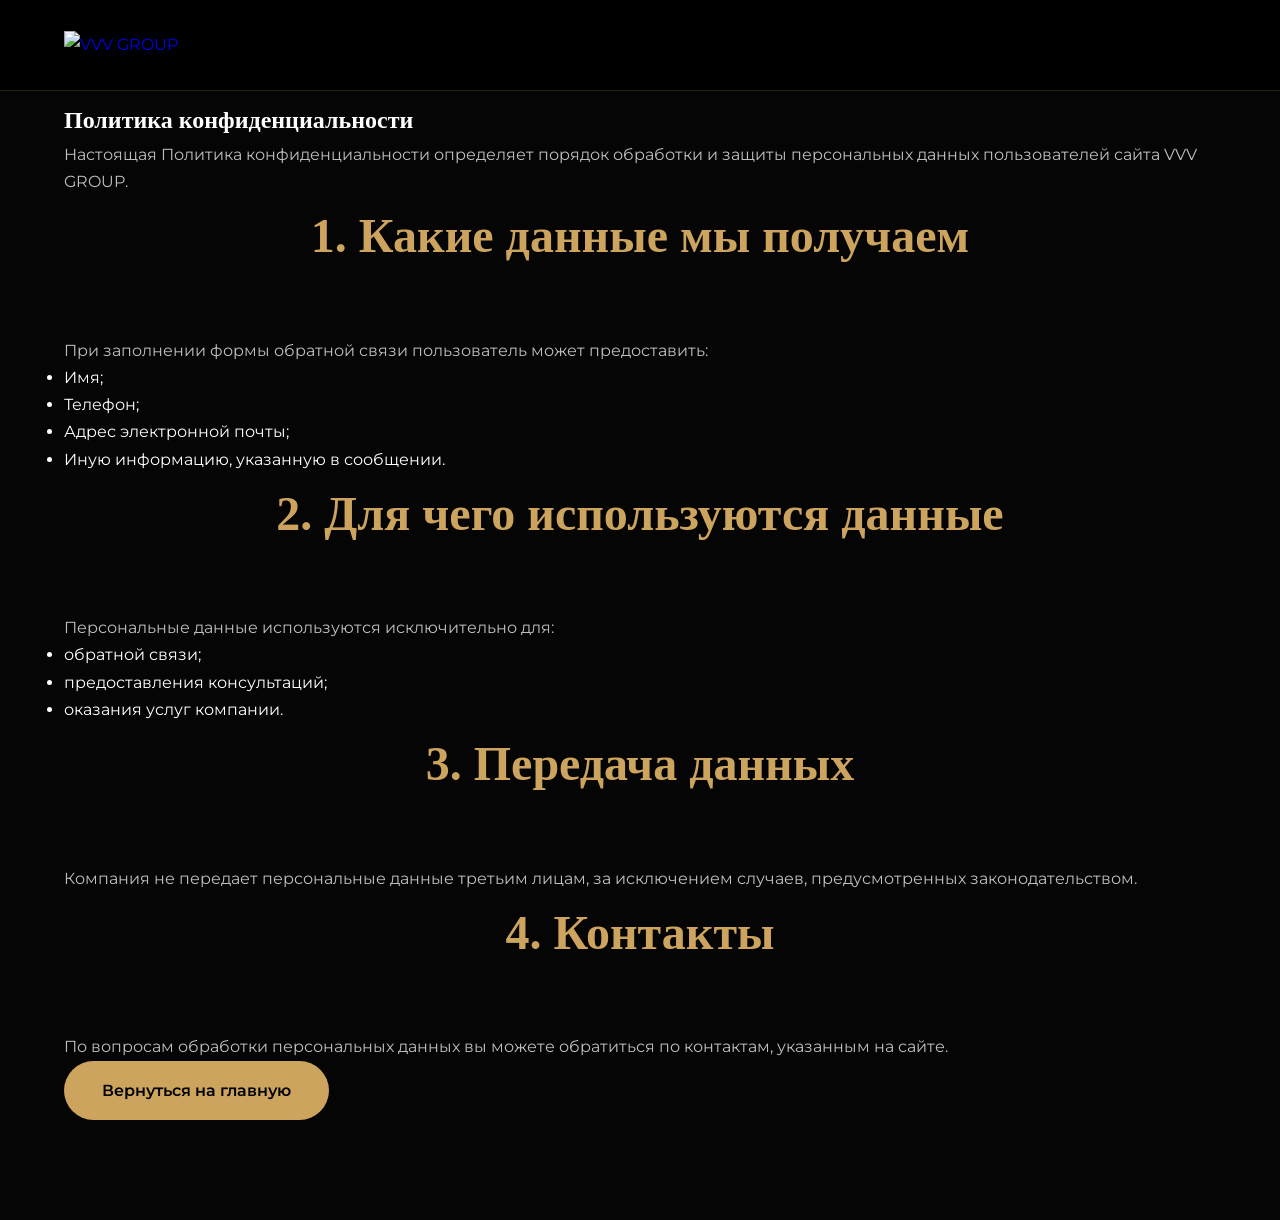
==== privacy.html @ 205d57f9 "Create privacy.html" ====
<!DOCTYPE html>
<html lang="ru">

<head>

<meta charset="UTF-8">

<meta name="viewport" content="width=device-width, initial-scale=1.0">

<title>Политика конфиденциальности | VVV GROUP</title>

<link rel="preconnect" href="https://fonts.googleapis.com">

<link rel="preconnect" href="https://fonts.gstatic.com" crossorigin>

<link href="https://fonts.googleapis.com/css2?family=Montserrat:wght@300;400;500;600;700&display=swap" rel="stylesheet">

<link rel="stylesheet" href="css/style.css">

<link rel="stylesheet" href="css/adaptive.css">

</head>

<body>

<header class="header">

    <div class="container">

        <a href="index.html" class="logo">

            <img src="images/logo.png" alt="VVV GROUP">

        </a>

    </div>

</header>

<section class="policy">

    <div class="container">

        <h1>Политика конфиденциальности</h1>

        <p>
            Настоящая Политика конфиденциальности определяет порядок обработки
            и защиты персональных данных пользователей сайта VVV GROUP.
        </p>

        <h2>1. Какие данные мы получаем</h2>

        <p>
            При заполнении формы обратной связи пользователь может предоставить:
        </p>

        <ul>

            <li>Имя;</li>

            <li>Телефон;</li>

            <li>Адрес электронной почты;</li>

            <li>Иную информацию, указанную в сообщении.</li>

        </ul>

        <h2>2. Для чего используются данные</h2>

        <p>

            Персональные данные используются исключительно для:

        </p>

        <ul>

            <li>обратной связи;</li>

            <li>предоставления консультаций;</li>

            <li>оказания услуг компании.</li>

        </ul>

        <h2>3. Передача данных</h2>

        <p>

            Компания не передает персональные данные третьим лицам,
            за исключением случаев, предусмотренных законодательством.

        </p>

        <h2>4. Контакты</h2>

        <p>

            По вопросам обработки персональных данных
            вы можете обратиться по контактам,
            указанным на сайте.

        </p>

        <a href="index.html" class="gold-btn">

            Вернуться на главную

        </a>

    </div>

</section>

</body>

</html>
---- css/style.css ----
/* =====================================
   VVV GROUP
   Основные стили
===================================== */

:root{

    --gold:#CDA45E;
    --black:#050505;
    --dark:#111111;
    --white:#ffffff;
    --gray:#bfbfbf;

}

*{

    margin:0;
    padding:0;
    box-sizing:border-box;

}

html{

    scroll-behavior:smooth;

}

body{

    font-family:'Montserrat',sans-serif;
    background:var(--black);
    color:var(--white);
    line-height:1.7;
    overflow-x:hidden;

}

.container{

    width:90%;
    max-width:1200px;
    margin:0 auto;

}

section{

    padding:100px 0;

}

h1,h2,h3{

    font-family:'Cormorant Garamond',serif;
    font-weight:700;

}

h2{

    font-size:48px;
    text-align:center;
    color:var(--gold);
    margin-bottom:60px;

}

p{

    color:var(--gray);

}

a{

    text-decoration:none;

}

img{

    max-width:100%;
    display:block;

}

/* ===========================
   Кнопки
=========================== */

.gold-btn{

    display:inline-block;
    padding:16px 38px;
    background:var(--gold);
    color:#000;
    font-weight:600;
    border-radius:40px;
    transition:.3s;

}

.gold-btn:hover{

    transform:translateY(-3px);

}

.black-btn{

    display:inline-block;
    padding:16px 38px;
    border:2px solid var(--gold);
    color:var(--gold);
    border-radius:40px;
    transition:.3s;

}

.black-btn:hover{

    background:var(--gold);
    color:#000;

}

/*=====================================
HEADER
=====================================*/

.header{

    position:fixed;

    top:0;

    left:0;

    width:100%;

    background:rgba(0,0,0,.95);

    backdrop-filter:blur(15px);

    border-bottom:1px solid rgba(205,164,94,.2);

    z-index:999;

}

.header .container{

    display:flex;

    justify-content:space-between;

    align-items:center;

    height:90px;

}

/*==========================
LOGO
==========================*/

.logo{

    display:flex;

    align-items:center;

}

.logo img{

    width:180px;

    height:auto;

    transition:.3s;

}

.logo img:hover{

    transform:scale(1.05);

}

.nav{

    display:flex;

    gap:35px;

}

.nav a{

    color:#fff;

    transition:.3s;

    font-weight:500;

}

.nav a:hover{

    color:var(--gold);

}

.burger{

    display:none;

    flex-direction:column;

    gap:6px;

    cursor:pointer;

}

.burger span{

    width:28px;

    height:3px;

    background:#fff;

    border-radius:5px;

}

/*=====================================
HERO
=====================================*/

.hero{

    min-height:100vh;

    display:flex;

    align-items:center;

    background:
    linear-gradient(rgba(5,5,5,.75),rgba(5,5,5,.75)),
    url("../images/hero.jpg") center/cover no-repeat;

}

.hero-content{

    max-width:700px;

}

.hero h1{

    font-size:72px;

    line-height:1.1;

    color:#fff;

    margin-bottom:30px;

}

.hero p{

    font-size:20px;

    line-height:1.8;

    margin-bottom:45px;

    color:#d5d5d5;

}

.hero-buttons{

    display:flex;

    gap:20px;

    flex-wrap:wrap;

}

/*=====================================
ABOUT
=====================================*/

.about{

    background:#0b0b0b;

}

.about-wrapper{

    display:flex;

    align-items:center;

    justify-content:space-between;

    gap:70px;

}

.about-text{

    flex:1;

}

.about-text p{

    margin-bottom:25px;

    font-size:17px;

    color:#cfcfcf;

}

.about-image{

    flex:1;

}

.about-image img{

    width:100%;

    border-radius:20px;

    border:2px solid var(--gold);

    box-shadow:0 20px 50px rgba(0,0,0,.4);

}

.about-stats{

    display:flex;

    gap:20px;

    margin-top:40px;

}

.stat-card{

    flex:1;

    background:#161616;

    padding:25px;

    border-radius:15px;

    text-align:center;

    border:1px solid rgba(205,164,94,.2);

}

.stat-card h3{

    font-size:38px;

    color:var(--gold);

    margin-bottom:10px;

}

.stat-card span{

    color:#d0d0d0;

}

/*=====================================
ABOUT
=====================================*/

.about{

    padding:120px 0;

    background:#080808;

}

.about-content{

    max-width:900px;

    margin:0 auto;

    text-align:center;

}

.about-text{

    font-size:20px;

    line-height:2;

    color:#d6d6d6;

}

.stats{

    margin-top:70px;

    display:grid;

    grid-template-columns:repeat(3,1fr);

    gap:30px;

}

.stat-card{

    background:#111;

    border:1px solid rgba(205,164,94,.2);

    border-radius:20px;

    padding:40px 30px;

    transition:.35s;

}

.stat-card:hover{

    transform:translateY(-8px);

    border-color:var(--gold);

    box-shadow:0 15px 40px rgba(205,164,94,.15);

}

.stat-card h3{

    font-size:52px;

    color:var(--gold);

    margin-bottom:15px;

}

.stat-card p{

    color:#bdbdbd;

    font-size:18px;

}

/*=====================================
SERVICES
=====================================*/

.services{

    background:#050505;

    padding:120px 0;

}

.services-grid{

    display:grid;

    grid-template-columns:repeat(3,1fr);

    gap:30px;

    margin-top:60px;

}

.service-card{

    background:#111;

    border:1px solid rgba(205,164,94,.2);

    border-radius:20px;

    padding:40px 30px;

    transition:.35s;

    text-align:center;

}

.service-card:hover{

    transform:translateY(-10px);

    border-color:var(--gold);

    box-shadow:0 20px 45px rgba(205,164,94,.15);

}

.service-icon{

    width:80px;

    height:80px;

    margin:0 auto 25px;

    display:flex;

    justify-content:center;

    align-items:center;

    border:1px solid rgba(205,164,94,.35);

    border-radius:50%;

    color:var(--gold);

    font-size:34px;

    transition:.35s;

}

.service-card:hover .service-icon{

    background:var(--gold);

    color:#000;

    transform:rotate(360deg);

}

.service-card h3{

    color:var(--gold);

    margin-bottom:20px;

    font-size:24px;

}

.service-card p{

    color:#c9c9c9;

    line-height:1.8;

}

/*=====================================
ADVANTAGES
=====================================*/

.advantages{

    background:#0b0b0b;

    padding:120px 0;

}

.advantages-grid{

    display:grid;

    grid-template-columns:repeat(3,1fr);

    gap:30px;

    margin-top:60px;

}

.advantage-card{

    background:#151515;

    border:1px solid rgba(205,164,94,.2);

    border-radius:20px;

    padding:40px 30px;

    text-align:center;

    transition:.35s;

}

.advantage-card:hover{

    transform:translateY(-10px);

    border-color:var(--gold);

    box-shadow:0 20px 40px rgba(205,164,94,.15);

}

.advantage-card i{

    font-size:42px;

    color:var(--gold);

    margin-bottom:25px;

}

.advantage-card h3{

    color:var(--gold);

    margin-bottom:18px;

    font-size:24px;

}

.advantage-card p{

    color:#cfcfcf;

    line-height:1.8;

}

/*=====================================
WORK STEPS
=====================================*/

.steps{

    padding:120px 0;

    background:#050505;

}

.steps-grid{

    display:grid;

    grid-template-columns:repeat(3,1fr);

    gap:30px;

    margin-top:60px;

}

.step-card{

    position:relative;

    background:#111;

    border:1px solid rgba(205,164,94,.2);

    border-radius:20px;

    padding:45px 30px 35px;

    text-align:center;

    transition:.35s;

}

.step-card:hover{

    transform:translateY(-10px);

    border-color:var(--gold);

    box-shadow:0 20px 40px rgba(205,164,94,.15);

}

.step-number{

    position:absolute;

    top:18px;

    right:20px;

    font-size:14px;

    font-weight:700;

    color:rgba(205,164,94,.4);

}

.step-card i{

    font-size:46px;

    color:var(--gold);

    margin-bottom:25px;

}

.step-card h3{

    color:var(--gold);

    margin-bottom:15px;

    font-size:24px;

}

.step-card p{

    color:#cfcfcf;

    line-height:1.8;

}

/*=====================================
PARTNERS
=====================================*/

.partners{

    padding:120px 0;

    background:#0b0b0b;

}

.partners-text{

    max-width:800px;

    margin:0 auto 60px;

    text-align:center;

    font-size:18px;

    color:#cfcfcf;

    line-height:1.8;

}

.partners-grid{

    display:grid;

    grid-template-columns:repeat(4,1fr);

    gap:25px;

}

.partner-card{

    height:110px;

    display:flex;

    justify-content:center;

    align-items:center;

    background:#111;

    border:1px solid rgba(205,164,94,.2);

    border-radius:18px;

    font-size:24px;

    font-weight:600;

    color:var(--gold);

    transition:.35s;

}

.partner-card:hover{

    background:var(--gold);

    color:#000;

    transform:translateY(-6px);

}

/*=====================================
REVIEWS
=====================================*/

.reviews{

    padding:120px 0;

    background:#050505;

}

.reviews-text{

    max-width:700px;

    margin:0 auto 60px;

    text-align:center;

    color:#cfcfcf;

    font-size:18px;

    line-height:1.8;

}

.reviews-grid{

    display:grid;

    grid-template-columns:repeat(3,1fr);

    gap:30px;

}

.review-card{

    background:#111;

    border:1px solid rgba(205,164,94,.2);

    border-radius:20px;

    padding:40px;

    transition:.35s;

}

.review-card:hover{

    transform:translateY(-10px);

    border-color:var(--gold);

    box-shadow:0 20px 40px rgba(205,164,94,.15);

}

.stars{

    font-size:26px;

    color:var(--gold);

    margin-bottom:20px;

}

.review-card p{

    color:#d4d4d4;

    line-height:1.9;

    margin-bottom:30px;

}

.review-card h4{

    color:var(--gold);

    margin-bottom:8px;

    font-size:20px;

}

.review-card span{

    color:#999;

    font-size:15px;

}

/*=====================================
CONTACTS
=====================================*/

.contacts{

    padding:120px 0;

    background:#0b0b0b;

}

.contacts-text{

    max-width:700px;

    margin:0 auto 60px;

    text-align:center;

    color:#cfcfcf;

}

.contacts-wrapper{

    display:grid;

    grid-template-columns:1fr 1fr;

    gap:50px;

}

.contact-item{

    display:flex;

    align-items:flex-start;

    gap:20px;

    margin-bottom:35px;

}

.contact-item i{

    font-size:28px;

    color:var(--gold);

    margin-top:5px;

}

.contact-item h3{

    color:var(--gold);

    margin-bottom:8px;

}

.contact-item p{

    color:#d4d4d4;

}

.contact-form{

    display:flex;

    flex-direction:column;

    gap:20px;

}

.contact-form input,
.contact-form textarea{

    background:#111;

    border:1px solid rgba(205,164,94,.25);

    border-radius:12px;

    padding:18px;

    color:#fff;

    font-size:16px;

    outline:none;

}

.contact-form input:focus,
.contact-form textarea:focus{

    border-color:var(--gold);

}

.contact-form button{

    border:none;

    cursor:pointer;

}

/*=====================================
FOOTER
=====================================*/

.footer{

    background:#000;

    border-top:1px solid rgba(205,164,94,.2);

    padding:70px 0 30px;

}

.footer-top{

    display:grid;

    grid-template-columns:2fr 1fr 1fr;

    gap:50px;

    margin-bottom:50px;

}

.footer-logo img{

    width:180px;

    margin-bottom:20px;

}

.footer-logo p{

    color:#bdbdbd;

    line-height:1.8;

}

.footer-menu h3,
.footer-contacts h3{

    color:var(--gold);

    margin-bottom:20px;

}

.footer-menu{

    display:flex;

    flex-direction:column;

}

.footer-menu a{

    color:#d0d0d0;

    margin-bottom:12px;

    transition:.3s;

}

.footer-menu a:hover{

    color:var(--gold);

}

.footer-contacts p{

    color:#d0d0d0;

    margin-bottom:12px;

}

.footer-bottom{

    border-top:1px solid rgba(255,255,255,.08);

    padding-top:25px;

    display:flex;

    justify-content:space-between;

    align-items:center;

    flex-wrap:wrap;

    gap:15px;

}

.footer-bottom p{

    color:#888;

}

.footer-bottom a{

    color:var(--gold);

    transition:.3s;

}

.footer-bottom a:hover{

    opacity:.8;

}

/*=====================================
ANIMATION
=====================================*/

.hidden{

    opacity:0;

    transform:translateY(60px);

    transition:all .8s ease;

}

.show{

    opacity:1;

    transform:translateY(0);

}
---- css/adaptive.css ----
/* =====================================
   Адаптивность
===================================== */

/* Планшеты */

@media (max-width: 992px) {

    section {
        padding: 80px 0;
    }

    h2 {
        font-size: 40px;
    }

    .container {
        width: 92%;
    }

}

/* Смартфоны */

@media (max-width: 768px) {

    section {
        padding: 70px 0;
    }

    h2 {
        font-size: 34px;
        margin-bottom: 40px;
    }

    .gold-btn,
    .black-btn {

        width: 100%;
        text-align: center;
        margin-bottom: 15px;

    }

}

/* Маленькие смартфоны */

@media (max-width: 480px) {

    body {

        font-size: 15px;

    }

    h2 {

        font-size: 28px;

    }

    .container {

        width: 94%;

    }

}

/*=====================================
HERO
=====================================*/

@media(max-width:768px){

.hero{

    text-align:center;

    min-height:90vh;

}

.hero h1{

    font-size:46px;

}

.hero p{

    font-size:18px;

}

.hero-buttons{

    flex-direction:column;

}

}

/*=====================================
ABOUT
=====================================*/

@media(max-width:992px){

.about-wrapper{

    flex-direction:column;

}

.about-stats{

    flex-direction:column;

}

/*=====================================
ABOUT
=====================================*/

@media(max-width:768px){

    .stats{

        grid-template-columns:1fr;

    }

    .about-text{

        font-size:18px;

    }

}

/*=====================================
SERVICES
=====================================*/

@media(max-width:992px){

    .services-grid{

        grid-template-columns:repeat(2,1fr);

    }

}

@media(max-width:768px){

    .services-grid{

        grid-template-columns:1fr;

    }

}

/*=====================================
ADVANTAGES
=====================================*/

@media(max-width:992px){

    .advantages-grid{

        grid-template-columns:repeat(2,1fr);

    }

}

@media(max-width:768px){

    .advantages-grid{

        grid-template-columns:1fr;

    }

}

/*=====================================
WORK STEPS
=====================================*/

@media(max-width:992px){

    .steps-grid{

        grid-template-columns:repeat(2,1fr);

    }

}

@media(max-width:768px){

    .steps-grid{

        grid-template-columns:1fr;

    }

}

/*=====================================
PARTNERS
=====================================*/

@media(max-width:992px){

    .partners-grid{

        grid-template-columns:repeat(2,1fr);

    }

}

@media(max-width:768px){

    .partners-grid{

        grid-template-columns:1fr;

    }

}

/*=====================================
REVIEWS
=====================================*/

@media(max-width:992px){

    .reviews-grid{

        grid-template-columns:repeat(2,1fr);

    }

}

@media(max-width:768px){

    .reviews-grid{

        grid-template-columns:1fr;

    }

}

/*=====================================
CONTACTS
=====================================*/

@media(max-width:768px){

    .contacts-wrapper{

        grid-template-columns:1fr;

    }

}

/*=====================================
FOOTER
=====================================*/

@media(max-width:768px){

    .footer-top{

        grid-template-columns:1fr;

        text-align:center;

    }

    .footer-logo img{

        margin:0 auto 20px;

    }

    .footer-bottom{

        flex-direction:column;

        text-align:center;

    }

}
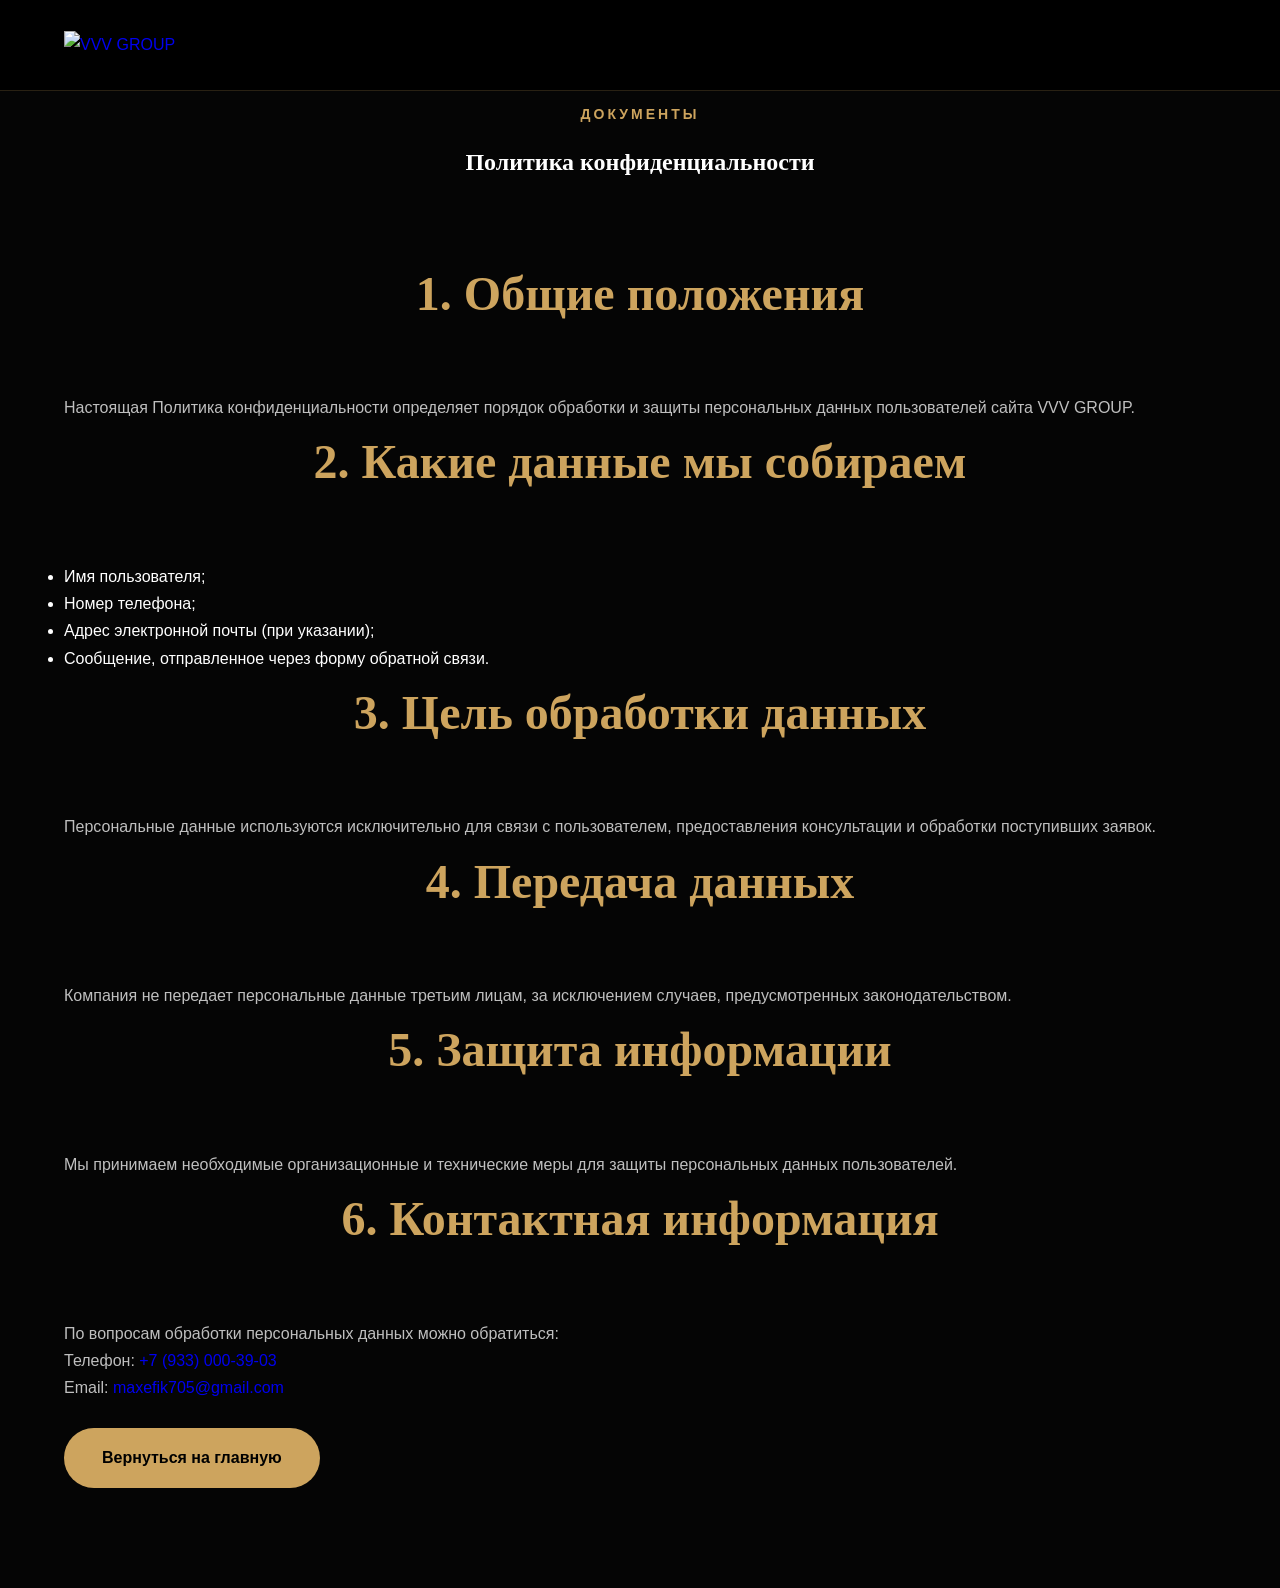
==== commit 52e7f327: "Update privacy.html" ====
--- a/privacy.html
+++ b/privacy.html
@@ -3,21 +3,16 @@
 
 <head>
 
-<meta charset="UTF-8">
+    <meta charset="UTF-8">
 
-<meta name="viewport" content="width=device-width, initial-scale=1.0">
+    <meta name="viewport" content="width=device-width, initial-scale=1.0">
 
-<title>Политика конфиденциальности | VVV GROUP</title>
+    <title>Политика конфиденциальности | VVV GROUP</title>
 
-<link rel="preconnect" href="https://fonts.googleapis.com">
+    <link rel="icon" href="images/logo.png">
 
-<link rel="preconnect" href="https://fonts.gstatic.com" crossorigin>
-
-<link href="https://fonts.googleapis.com/css2?family=Montserrat:wght@300;400;500;600;700&display=swap" rel="stylesheet">
-
-<link rel="stylesheet" href="css/style.css">
-
-<link rel="stylesheet" href="css/adaptive.css">
+    <link rel="stylesheet" href="css/style.css">
+    <link rel="stylesheet" href="css/adaptive.css">
 
 </head>
 
@@ -37,82 +32,113 @@
 
 </header>
 
-<section class="policy">
+<section class="privacy">
 
     <div class="container">
 
-        <h1>Политика конфиденциальности</h1>
+        <div class="section-title">
 
-        <p>
-            Настоящая Политика конфиденциальности определяет порядок обработки
-            и защиты персональных данных пользователей сайта VVV GROUP.
-        </p>
+            <span>Документы</span>
 
-        <h2>1. Какие данные мы получаем</h2>
+            <h1>Политика конфиденциальности</h1>
 
-        <p>
-            При заполнении формы обратной связи пользователь может предоставить:
-        </p>
+        </div>
 
-        <ul>
+        <div class="privacy-content">
 
-            <li>Имя;</li>
+            <h2>1. Общие положения</h2>
 
-            <li>Телефон;</li>
+            <p>
 
-            <li>Адрес электронной почты;</li>
+                Настоящая Политика конфиденциальности определяет порядок
+                обработки и защиты персональных данных пользователей сайта
+                VVV GROUP.
 
-            <li>Иную информацию, указанную в сообщении.</li>
+            </p>
 
-        </ul>
+            <h2>2. Какие данные мы собираем</h2>
 
-        <h2>2. Для чего используются данные</h2>
+            <ul>
 
-        <p>
+                <li>Имя пользователя;</li>
 
-            Персональные данные используются исключительно для:
+                <li>Номер телефона;</li>
 
-        </p>
+                <li>Адрес электронной почты (при указании);</li>
 
-        <ul>
+                <li>Сообщение, отправленное через форму обратной связи.</li>
 
-            <li>обратной связи;</li>
+            </ul>
 
-            <li>предоставления консультаций;</li>
+            <h2>3. Цель обработки данных</h2>
 
-            <li>оказания услуг компании.</li>
+            <p>
 
-        </ul>
+                Персональные данные используются исключительно для связи
+                с пользователем, предоставления консультации и обработки
+                поступивших заявок.
 
-        <h2>3. Передача данных</h2>
+            </p>
 
-        <p>
+            <h2>4. Передача данных</h2>
 
-            Компания не передает персональные данные третьим лицам,
-            за исключением случаев, предусмотренных законодательством.
+            <p>
 
-        </p>
+                Компания не передает персональные данные третьим лицам,
+                за исключением случаев, предусмотренных законодательством.
 
-        <h2>4. Контакты</h2>
+            </p>
 
-        <p>
+            <h2>5. Защита информации</h2>
 
-            По вопросам обработки персональных данных
-            вы можете обратиться по контактам,
-            указанным на сайте.
+            <p>
 
-        </p>
+                Мы принимаем необходимые организационные и технические меры
+                для защиты персональных данных пользователей.
 
-        <a href="index.html" class="gold-btn">
+            </p>
 
-            Вернуться на главную
+            <h2>6. Контактная информация</h2>
 
-        </a>
+            <p>
+
+                По вопросам обработки персональных данных можно обратиться:
+
+            </p>
+
+            <p>
+
+                Телефон:
+                <a href="tel:+79330003903">
+                    +7 (933) 000-39-03
+                </a>
+
+            </p>
+
+            <p>
+
+                Email:
+                <a href="mailto:maxefik705@gmail.com">
+                    maxefik705@gmail.com
+                </a>
+
+            </p>
+
+            <br>
+
+            <a href="index.html" class="gold-btn">
+
+                Вернуться на главную
+
+            </a>
+
+        </div>
 
     </div>
 
 </section>
 
+<script src="js/script.js"></script>
+
 </body>
-
 </html>
--- a/css/style.css
+++ b/css/style.css
@@ -83,6 +83,56 @@
 
     max-width:100%;
     display:block;
+
+}
+
+/*=====================================
+SECTION TITLE
+=====================================*/
+
+.section-title{
+
+    text-align:center;
+
+    margin-bottom:70px;
+
+}
+
+.section-title span{
+
+    display:inline-block;
+
+    color:var(--gold);
+
+    font-size:14px;
+
+    font-weight:600;
+
+    letter-spacing:3px;
+
+    text-transform:uppercase;
+
+    margin-bottom:15px;
+
+}
+
+.section-title h2{
+
+    margin-bottom:20px;
+
+}
+
+.section-title p{
+
+    max-width:750px;
+
+    margin:0 auto;
+
+    color:#cfcfcf;
+
+    font-size:18px;
+
+    line-height:1.8;
 
 }
 
@@ -250,10 +300,12 @@
 
     align-items:center;
 
-    background:
-    linear-gradient(rgba(5,5,5,.75),rgba(5,5,5,.75)),
-    url("../images/hero.jpg") center/cover no-repeat;
-
+    background:linear-gradient(
+        135deg,
+        #050505,
+        #111111
+    );
+   
 }
 
 .hero-content{
@@ -302,880 +354,1019 @@
 
 .about{
 
+    padding:120px 0;
+
+    background:#080808;
+
+}
+
+.about-wrapper{
+
+    display:grid;
+
+    grid-template-columns:1fr 1fr;
+
+    gap:70px;
+
+    align-items:center;
+
+}
+
+.about-content h2{
+
+    margin-bottom:30px;
+
+}
+
+.about-content p{
+
+    margin-bottom:20px;
+
+    color:#cfcfcf;
+
+    line-height:1.9;
+
+}
+
+.about-stats{
+
+    display:grid;
+
+    grid-template-columns:repeat(2,1fr);
+
+    gap:25px;
+
+    margin-top:40px;
+
+}
+/*=====================================
+STAT CARD
+=====================================*/
+
+.stat-card{
+
+    background:#111111;
+
+    border:1px solid rgba(212,175,55,.15);
+
+    border-radius:18px;
+
+    padding:35px 25px;
+
+    text-align:center;
+
+    transition:.35s ease;
+
+}
+
+.stat-card:hover{
+
+    transform:translateY(-8px);
+
+    border-color:var(--gold);
+
+    box-shadow:0 15px 40px rgba(212,175,55,.18);
+
+}
+
+.stat-card h3{
+
+    font-size:42px;
+
+    color:var(--gold);
+
+    margin-bottom:10px;
+
+    font-weight:700;
+
+}
+
+.stat-card p{
+
+    color:#d4d4d4;
+
+    font-size:16px;
+
+    margin:0;
+
+}
+
+.stats{
+
+    margin-top:70px;
+
+    display:grid;
+
+    grid-template-columns:repeat(3,1fr);
+
+    gap:30px;
+
+}
+
+.stat-card{
+
+    background:#111;
+
+    border:1px solid rgba(205,164,94,.2);
+
+    border-radius:20px;
+
+    padding:40px 30px;
+
+    transition:.35s;
+
+}
+
+.stat-card:hover{
+
+    transform:translateY(-8px);
+
+    border-color:var(--gold);
+
+    box-shadow:0 15px 40px rgba(205,164,94,.15);
+
+}
+
+.stat-card h3{
+
+    font-size:52px;
+
+    color:var(--gold);
+
+    margin-bottom:15px;
+
+}
+
+.stat-card p{
+
+    color:#bdbdbd;
+
+    font-size:18px;
+
+}
+
+/*=====================================
+STEPS
+=====================================*/
+
+.steps{
+
+    padding:120px 0;
+
+    background:#080808;
+
+}
+
+.steps-grid{
+
+    display:grid;
+
+    grid-template-columns:repeat(auto-fit,minmax(220px,1fr));
+
+    gap:30px;
+
+    margin-top:60px;
+
+}
+
+.step-card{
+
+    background:#111111;
+
+    border:1px solid rgba(212,175,55,.12);
+
+    border-radius:20px;
+
+    padding:40px 30px;
+
+    text-align:center;
+
+    transition:.35s;
+
+}
+
+.step-card:hover{
+
+    transform:translateY(-8px);
+
+    border-color:var(--gold);
+
+    box-shadow:0 15px 40px rgba(212,175,55,.18);
+
+}
+
+.step-number{
+
+    width:70px;
+
+    height:70px;
+
+    margin:0 auto 25px;
+
+    border-radius:50%;
+
+    background:var(--gold);
+
+    color:#000;
+
+    display:flex;
+
+    align-items:center;
+
+    justify-content:center;
+
+    font-size:28px;
+
+    font-weight:700;
+
+}
+
+.step-card h3{
+
+    margin-bottom:15px;
+
+}
+
+.step-card p{
+
+    color:#cfcfcf;
+
+    line-height:1.8;
+
+}
+
+/*=====================================
+ADVANTAGES
+=====================================*/
+
+.advantages{
+
     background:#0b0b0b;
 
-}
-
-.about-wrapper{
+    padding:120px 0;
+
+}
+
+.advantages-grid{
+
+    display:grid;
+
+    grid-template-columns:repeat(3,1fr);
+
+    gap:30px;
+
+    margin-top:60px;
+
+}
+
+.advantage-card{
+
+    background:#151515;
+
+    border:1px solid rgba(205,164,94,.2);
+
+    border-radius:20px;
+
+    padding:40px 30px;
+
+    text-align:center;
+
+    transition:.35s;
+
+}
+
+.advantage-card:hover{
+
+    transform:translateY(-10px);
+
+    border-color:var(--gold);
+
+    box-shadow:0 20px 40px rgba(205,164,94,.15);
+
+}
+
+.advantage-card i{
+
+    font-size:42px;
+
+    color:var(--gold);
+
+    margin-bottom:25px;
+
+}
+
+.advantage-card h3{
+
+    color:var(--gold);
+
+    margin-bottom:18px;
+
+    font-size:24px;
+
+}
+
+.advantage-card p{
+
+    color:#cfcfcf;
+
+    line-height:1.8;
+
+}
+
+/*=====================================
+WORK STEPS
+=====================================*/
+
+.steps{
+
+    padding:120px 0;
+
+    background:#050505;
+
+}
+
+.steps-grid{
+
+    display:grid;
+
+    grid-template-columns:repeat(3,1fr);
+
+    gap:30px;
+
+    margin-top:60px;
+
+}
+
+.step-card{
+
+    position:relative;
+
+    background:#111;
+
+    border:1px solid rgba(205,164,94,.2);
+
+    border-radius:20px;
+
+    padding:45px 30px 35px;
+
+    text-align:center;
+
+    transition:.35s;
+
+}
+
+.step-card:hover{
+
+    transform:translateY(-10px);
+
+    border-color:var(--gold);
+
+    box-shadow:0 20px 40px rgba(205,164,94,.15);
+
+}
+
+.step-number{
+
+    position:absolute;
+
+    top:18px;
+
+    right:20px;
+
+    font-size:14px;
+
+    font-weight:700;
+
+    color:rgba(205,164,94,.4);
+
+}
+
+.step-card i{
+
+    font-size:46px;
+
+    color:var(--gold);
+
+    margin-bottom:25px;
+
+}
+
+.step-card h3{
+
+    color:var(--gold);
+
+    margin-bottom:15px;
+
+    font-size:24px;
+
+}
+
+.step-card p{
+
+    color:#cfcfcf;
+
+    line-height:1.8;
+
+}
+
+/*=====================================
+PARTNERS
+=====================================*/
+
+.partners{
+
+    padding:120px 0;
+
+    background:#0d0d0d;
+
+}
+
+.partners-grid{
+
+    display:grid;
+
+    grid-template-columns:repeat(auto-fit,minmax(180px,1fr));
+
+    gap:30px;
+
+    align-items:center;
+
+}
+
+.partner-card{
+
+    background:#111111;
+
+    border:1px solid rgba(212,175,55,.12);
+
+    border-radius:18px;
+
+    padding:30px;
 
     display:flex;
 
     align-items:center;
 
+    justify-content:center;
+
+    min-height:140px;
+
+    transition:.35s ease;
+
+}
+
+.partner-card:hover{
+
+    transform:translateY(-8px);
+
+    border-color:var(--gold);
+
+    box-shadow:0 15px 40px rgba(212,175,55,.18);
+
+}
+
+.partner-card img{
+
+    max-width:140px;
+
+    max-height:70px;
+
+    filter:grayscale(100%);
+
+    opacity:.8;
+
+    transition:.35s ease;
+
+}
+
+.partner-card:hover img{
+
+    filter:none;
+
+    opacity:1;
+
+    transform:scale(1.05);
+
+}
+
+/*=====================================
+REVIEWS
+=====================================*/
+
+.reviews{
+
+    padding:120px 0;
+
+    background:#080808;
+
+}
+
+.reviews-grid{
+
+    display:grid;
+
+    grid-template-columns:repeat(auto-fit,minmax(320px,1fr));
+
+    gap:30px;
+
+}
+
+.review-card{
+
+    background:#111111;
+
+    border:1px solid rgba(212,175,55,.12);
+
+    border-radius:20px;
+
+    padding:35px;
+
+    transition:.35s ease;
+
+}
+
+.review-card:hover{
+
+    transform:translateY(-8px);
+
+    border-color:var(--gold);
+
+    box-shadow:0 15px 40px rgba(212,175,55,.18);
+
+}
+
+.review-stars{
+
+    color:var(--gold);
+
+    font-size:18px;
+
+    margin-bottom:20px;
+
+}
+
+.review-text{
+
+    color:#d4d4d4;
+
+    line-height:1.9;
+
+    margin-bottom:25px;
+
+    font-style:italic;
+
+}
+
+.review-author{
+
+    display:flex;
+
+    align-items:center;
+
+    gap:15px;
+
+}
+
+.review-avatar{
+
+    width:60px;
+
+    height:60px;
+
+    border-radius:50%;
+
+    background:rgba(212,175,55,.15);
+
+    display:flex;
+
+    align-items:center;
+
+    justify-content:center;
+
+    color:var(--gold);
+
+    font-size:24px;
+
+}
+
+.review-author h4{
+
+    margin:0;
+
+}
+
+.review-author p{
+
+    margin:5px 0 0;
+
+    color:#999;
+
+    font-size:14px;
+
+}
+
+/*=====================================
+CONTACTS
+=====================================*/
+
+.contacts{
+
+    padding:120px 0;
+
+    background:#0d0d0d;
+
+}
+
+.contacts-wrapper{
+
+    display:grid;
+
+    grid-template-columns:1fr 1fr;
+
+    gap:60px;
+
+    align-items:start;
+
+}
+
+.contacts-info{
+
+    display:flex;
+
+    flex-direction:column;
+
+    gap:25px;
+
+}
+
+.contact-card{
+
+    display:flex;
+
+    align-items:flex-start;
+
+    gap:20px;
+
+    padding:25px;
+
+    background:#111111;
+
+    border:1px solid rgba(212,175,55,.12);
+
+    border-radius:18px;
+
+    transition:.35s ease;
+
+}
+
+.contact-card:hover{
+
+    transform:translateY(-5px);
+
+    border-color:var(--gold);
+
+    box-shadow:0 15px 40px rgba(212,175,55,.18);
+
+}
+
+.contact-card i{
+
+    font-size:28px;
+
+    color:var(--gold);
+
+    min-width:35px;
+
+    margin-top:3px;
+
+}
+
+.contact-card h3{
+
+    margin-bottom:8px;
+
+}
+
+.contact-card p,
+
+.contact-card a{
+
+    color:#d4d4d4;
+
+    text-decoration:none;
+
+    transition:.3s;
+
+}
+
+.contact-card a:hover{
+
+    color:var(--gold);
+
+}
+
+.contact-form{
+
+    background:#111111;
+
+    padding:40px;
+
+    border-radius:20px;
+
+    border:1px solid rgba(212,175,55,.12);
+
+}
+
+.contact-form form{
+
+    display:flex;
+
+    flex-direction:column;
+
+    gap:20px;
+
+}
+
+.contact-form input,
+
+.contact-form textarea{
+
+    width:100%;
+
+    padding:16px 18px;
+
+    background:#1a1a1a;
+
+    border:1px solid #333;
+
+    border-radius:12px;
+
+    color:#ffffff;
+
+    font-size:16px;
+
+    transition:.3s;
+
+}
+
+.contact-form input:focus,
+
+.contact-form textarea:focus{
+
+    outline:none;
+
+    border-color:var(--gold);
+
+    box-shadow:0 0 12px rgba(212,175,55,.25);
+
+}
+
+.contact-form textarea{
+
+    resize:vertical;
+
+    min-height:160px;
+
+}
+
+/*=====================================
+FOOTER
+=====================================*/
+
+/*=====================================
+FOOTER
+=====================================*/
+
+.footer{
+
+    background:#050505;
+
+    padding:80px 0 30px;
+
+    border-top:1px solid rgba(212,175,55,.15);
+
+}
+
+.footer-grid{
+
+    display:grid;
+
+    grid-template-columns:2fr 1fr 1fr;
+
+    gap:50px;
+
+    margin-bottom:50px;
+
+}
+
+.footer-logo{
+
+    width:180px;
+
+    margin-bottom:25px;
+
+}
+
+.footer-column h3{
+
+    margin-bottom:25px;
+
+    color:var(--gold);
+
+    font-size:22px;
+
+}
+
+.footer-column p{
+
+    color:#bfbfbf;
+
+    line-height:1.8;
+
+    margin-bottom:15px;
+
+}
+
+.footer-column ul{
+
+    list-style:none;
+
+    padding:0;
+
+    margin:0;
+
+}
+
+.footer-column ul li{
+
+    margin-bottom:15px;
+
+}
+
+.footer-column a{
+
+    color:#d4d4d4;
+
+    text-decoration:none;
+
+    transition:.3s ease;
+
+}
+
+.footer-column a:hover{
+
+    color:var(--gold);
+
+}
+
+.footer-column i{
+
+    color:var(--gold);
+
+    width:22px;
+
+    margin-right:10px;
+
+}
+
+.footer-line{
+
+    border:none;
+
+    height:1px;
+
+    background:rgba(212,175,55,.15);
+
+    margin:40px 0;
+
+}
+
+.footer-bottom{
+
+    display:flex;
+
     justify-content:space-between;
 
-    gap:70px;
-
-}
-
-.about-text{
-
-    flex:1;
-
-}
-
-.about-text p{
+    align-items:center;
+
+    gap:20px;
+
+    flex-wrap:wrap;
+
+}
+
+.footer-bottom p{
+
+    color:#999;
+
+    margin:0;
+
+}
+
+.footer-bottom a{
+
+    color:var(--gold);
+
+    text-decoration:none;
+
+}
+
+.footer-bottom a:hover{
+
+    text-decoration:underline;
+
+}
+
+/*=====================================
+ANIMATION
+=====================================*/
+
+.hidden{
+
+    opacity:0;
+
+    transform:translateY(60px);
+
+    transition:all .8s ease;
+
+}
+
+.show{
+
+    opacity:1;
+
+    transform:translateY(0);
+
+}
+
+/*=====================================
+POLICY
+=====================================*/
+
+.policy{
+
+    padding:180px 0 100px;
+
+    background:#0b0b0b;
+
+    min-height:100vh;
+
+}
+
+.policy h1{
+
+    color:var(--gold);
+
+    margin-bottom:40px;
+
+    text-align:center;
+
+}
+
+.policy h2{
+
+    color:var(--gold);
+
+    margin:40px 0 20px;
+
+}
+
+.policy p,
+.policy li{
+
+    color:#d4d4d4;
+
+    line-height:1.9;
+
+    margin-bottom:15px;
+
+}
+
+.policy ul{
+
+    margin-left:25px;
 
     margin-bottom:25px;
 
-    font-size:17px;
-
-    color:#cfcfcf;
-
-}
-
-.about-image{
-
-    flex:1;
-
-}
-
-.about-image img{
-
-    width:100%;
-
-    border-radius:20px;
-
-    border:2px solid var(--gold);
-
-    box-shadow:0 20px 50px rgba(0,0,0,.4);
-
-}
-
-.about-stats{
-
-    display:flex;
-
-    gap:20px;
+}
+
+.policy .gold-btn{
+
+    display:inline-block;
 
     margin-top:40px;
 
 }
 
-.stat-card{
-
-    flex:1;
-
-    background:#161616;
-
-    padding:25px;
-
-    border-radius:15px;
-
-    text-align:center;
-
-    border:1px solid rgba(205,164,94,.2);
-
-}
-
-.stat-card h3{
-
-    font-size:38px;
-
-    color:var(--gold);
-
-    margin-bottom:10px;
-
-}
-
-.stat-card span{
-
-    color:#d0d0d0;
-
-}
-
-/*=====================================
-ABOUT
-=====================================*/
-
-.about{
-
-    padding:120px 0;
-
-    background:#080808;
-
-}
-
-.about-content{
-
-    max-width:900px;
-
-    margin:0 auto;
-
-    text-align:center;
-
-}
-
-.about-text{
-
-    font-size:20px;
-
-    line-height:2;
-
-    color:#d6d6d6;
-
-}
-
-.stats{
-
-    margin-top:70px;
-
-    display:grid;
-
-    grid-template-columns:repeat(3,1fr);
-
-    gap:30px;
-
-}
-
-.stat-card{
-
-    background:#111;
-
-    border:1px solid rgba(205,164,94,.2);
-
-    border-radius:20px;
-
-    padding:40px 30px;
-
-    transition:.35s;
-
-}
-
-.stat-card:hover{
-
-    transform:translateY(-8px);
-
-    border-color:var(--gold);
-
-    box-shadow:0 15px 40px rgba(205,164,94,.15);
-
-}
-
-.stat-card h3{
-
-    font-size:52px;
-
-    color:var(--gold);
-
-    margin-bottom:15px;
-
-}
-
-.stat-card p{
-
-    color:#bdbdbd;
-
-    font-size:18px;
-
-}
-
-/*=====================================
-SERVICES
-=====================================*/
-
-.services{
-
-    background:#050505;
-
-    padding:120px 0;
-
-}
-
-.services-grid{
-
-    display:grid;
-
-    grid-template-columns:repeat(3,1fr);
-
-    gap:30px;
-
-    margin-top:60px;
-
-}
-
-.service-card{
-
-    background:#111;
-
-    border:1px solid rgba(205,164,94,.2);
-
-    border-radius:20px;
-
-    padding:40px 30px;
-
-    transition:.35s;
-
-    text-align:center;
-
-}
-
-.service-card:hover{
-
-    transform:translateY(-10px);
-
-    border-color:var(--gold);
-
-    box-shadow:0 20px 45px rgba(205,164,94,.15);
-
-}
-
-.service-icon{
-
-    width:80px;
-
-    height:80px;
-
-    margin:0 auto 25px;
-
-    display:flex;
-
-    justify-content:center;
-
-    align-items:center;
-
-    border:1px solid rgba(205,164,94,.35);
-
-    border-radius:50%;
-
-    color:var(--gold);
-
-    font-size:34px;
-
-    transition:.35s;
-
-}
-
-.service-card:hover .service-icon{
-
-    background:var(--gold);
-
-    color:#000;
-
-    transform:rotate(360deg);
-
-}
-
-.service-card h3{
-
-    color:var(--gold);
-
-    margin-bottom:20px;
-
-    font-size:24px;
-
-}
-
-.service-card p{
-
-    color:#c9c9c9;
-
-    line-height:1.8;
-
-}
-
-/*=====================================
-ADVANTAGES
-=====================================*/
-
-.advantages{
-
-    background:#0b0b0b;
-
-    padding:120px 0;
-
-}
-
-.advantages-grid{
-
-    display:grid;
-
-    grid-template-columns:repeat(3,1fr);
-
-    gap:30px;
-
-    margin-top:60px;
-
-}
-
-.advantage-card{
-
-    background:#151515;
-
-    border:1px solid rgba(205,164,94,.2);
-
-    border-radius:20px;
-
-    padding:40px 30px;
-
-    text-align:center;
-
-    transition:.35s;
-
-}
-
-.advantage-card:hover{
-
-    transform:translateY(-10px);
-
-    border-color:var(--gold);
-
-    box-shadow:0 20px 40px rgba(205,164,94,.15);
-
-}
-
-.advantage-card i{
-
-    font-size:42px;
-
-    color:var(--gold);
-
-    margin-bottom:25px;
-
-}
-
-.advantage-card h3{
-
-    color:var(--gold);
-
-    margin-bottom:18px;
-
-    font-size:24px;
-
-}
-
-.advantage-card p{
-
-    color:#cfcfcf;
-
-    line-height:1.8;
-
-}
-
-/*=====================================
-WORK STEPS
-=====================================*/
-
-.steps{
-
-    padding:120px 0;
-
-    background:#050505;
-
-}
-
-.steps-grid{
-
-    display:grid;
-
-    grid-template-columns:repeat(3,1fr);
-
-    gap:30px;
-
-    margin-top:60px;
-
-}
-
-.step-card{
-
-    position:relative;
-
-    background:#111;
-
-    border:1px solid rgba(205,164,94,.2);
-
-    border-radius:20px;
-
-    padding:45px 30px 35px;
-
-    text-align:center;
-
-    transition:.35s;
-
-}
-
-.step-card:hover{
-
-    transform:translateY(-10px);
-
-    border-color:var(--gold);
-
-    box-shadow:0 20px 40px rgba(205,164,94,.15);
-
-}
-
-.step-number{
-
-    position:absolute;
-
-    top:18px;
-
-    right:20px;
-
-    font-size:14px;
-
-    font-weight:700;
-
-    color:rgba(205,164,94,.4);
-
-}
-
-.step-card i{
-
-    font-size:46px;
-
-    color:var(--gold);
-
-    margin-bottom:25px;
-
-}
-
-.step-card h3{
-
-    color:var(--gold);
-
-    margin-bottom:15px;
-
-    font-size:24px;
-
-}
-
-.step-card p{
-
-    color:#cfcfcf;
-
-    line-height:1.8;
-
-}
-
-/*=====================================
-PARTNERS
-=====================================*/
-
-.partners{
-
-    padding:120px 0;
-
-    background:#0b0b0b;
-
-}
-
-.partners-text{
-
-    max-width:800px;
-
-    margin:0 auto 60px;
-
-    text-align:center;
-
-    font-size:18px;
-
-    color:#cfcfcf;
-
-    line-height:1.8;
-
-}
-
-.partners-grid{
-
-    display:grid;
-
-    grid-template-columns:repeat(4,1fr);
-
-    gap:25px;
-
-}
-
-.partner-card{
-
-    height:110px;
-
-    display:flex;
-
-    justify-content:center;
-
-    align-items:center;
-
-    background:#111;
-
-    border:1px solid rgba(205,164,94,.2);
-
-    border-radius:18px;
-
-    font-size:24px;
-
-    font-weight:600;
-
-    color:var(--gold);
-
-    transition:.35s;
-
-}
-
-.partner-card:hover{
-
-    background:var(--gold);
-
-    color:#000;
-
-    transform:translateY(-6px);
-
-}
-
-/*=====================================
-REVIEWS
-=====================================*/
-
-.reviews{
-
-    padding:120px 0;
-
-    background:#050505;
-
-}
-
-.reviews-text{
-
-    max-width:700px;
-
-    margin:0 auto 60px;
-
-    text-align:center;
-
-    color:#cfcfcf;
-
-    font-size:18px;
-
-    line-height:1.8;
-
-}
-
-.reviews-grid{
-
-    display:grid;
-
-    grid-template-columns:repeat(3,1fr);
-
-    gap:30px;
-
-}
-
-.review-card{
-
-    background:#111;
-
-    border:1px solid rgba(205,164,94,.2);
-
-    border-radius:20px;
-
-    padding:40px;
-
-    transition:.35s;
-
-}
-
-.review-card:hover{
-
-    transform:translateY(-10px);
-
-    border-color:var(--gold);
-
-    box-shadow:0 20px 40px rgba(205,164,94,.15);
-
-}
-
-.stars{
-
-    font-size:26px;
-
-    color:var(--gold);
-
-    margin-bottom:20px;
-
-}
-
-.review-card p{
-
-    color:#d4d4d4;
-
-    line-height:1.9;
-
-    margin-bottom:30px;
-
-}
-
-.review-card h4{
-
-    color:var(--gold);
-
-    margin-bottom:8px;
-
-    font-size:20px;
-
-}
-
-.review-card span{
-
-    color:#999;
-
-    font-size:15px;
-
-}
-
-/*=====================================
-CONTACTS
-=====================================*/
-
-.contacts{
-
-    padding:120px 0;
-
-    background:#0b0b0b;
-
-}
-
-.contacts-text{
-
-    max-width:700px;
-
-    margin:0 auto 60px;
-
-    text-align:center;
-
-    color:#cfcfcf;
-
-}
-
-.contacts-wrapper{
-
-    display:grid;
-
-    grid-template-columns:1fr 1fr;
-
-    gap:50px;
-
-}
-
-.contact-item{
-
-    display:flex;
-
-    align-items:flex-start;
-
-    gap:20px;
-
-    margin-bottom:35px;
-
-}
-
-.contact-item i{
-
-    font-size:28px;
-
-    color:var(--gold);
-
-    margin-top:5px;
-
-}
-
-.contact-item h3{
-
-    color:var(--gold);
-
-    margin-bottom:8px;
-
-}
-
-.contact-item p{
-
-    color:#d4d4d4;
-
-}
-
-.contact-form{
-
-    display:flex;
-
-    flex-direction:column;
-
-    gap:20px;
-
-}
-
-.contact-form input,
-.contact-form textarea{
-
-    background:#111;
-
-    border:1px solid rgba(205,164,94,.25);
-
-    border-radius:12px;
-
-    padding:18px;
-
-    color:#fff;
-
-    font-size:16px;
-
-    outline:none;
-
-}
-
-.contact-form input:focus,
-.contact-form textarea:focus{
-
-    border-color:var(--gold);
-
-}
-
-.contact-form button{
-
-    border:none;
-
-    cursor:pointer;
-
-}
-
-/*=====================================
-FOOTER
-=====================================*/
-
-.footer{
-
-    background:#000;
-
-    border-top:1px solid rgba(205,164,94,.2);
-
-    padding:70px 0 30px;
-
-}
-
-.footer-top{
-
-    display:grid;
-
-    grid-template-columns:2fr 1fr 1fr;
-
-    gap:50px;
-
-    margin-bottom:50px;
-
-}
-
-.footer-logo img{
-
-    width:180px;
-
-    margin-bottom:20px;
-
-}
-
-.footer-logo p{
-
-    color:#bdbdbd;
-
-    line-height:1.8;
-
-}
-
-.footer-menu h3,
-.footer-contacts h3{
-
-    color:var(--gold);
-
-    margin-bottom:20px;
-
-}
-
-.footer-menu{
-
-    display:flex;
-
-    flex-direction:column;
-
-}
-
-.footer-menu a{
-
-    color:#d0d0d0;
-
-    margin-bottom:12px;
-
-    transition:.3s;
-
-}
-
-.footer-menu a:hover{
-
-    color:var(--gold);
-
-}
-
-.footer-contacts p{
-
-    color:#d0d0d0;
-
-    margin-bottom:12px;
-
-}
-
-.footer-bottom{
-
-    border-top:1px solid rgba(255,255,255,.08);
-
-    padding-top:25px;
-
-    display:flex;
-
-    justify-content:space-between;
-
-    align-items:center;
-
-    flex-wrap:wrap;
-
-    gap:15px;
-
-}
-
-.footer-bottom p{
-
-    color:#888;
-
-}
-
-.footer-bottom a{
-
-    color:var(--gold);
-
-    transition:.3s;
-
-}
-
-.footer-bottom a:hover{
-
-    opacity:.8;
-
-}
-
-/*=====================================
-ANIMATION
+/*=====================================
+ANIMATIONS
 =====================================*/
 
 .hidden{
 
     opacity:0;
 
-    transform:translateY(60px);
+    transform:translateY(40px);
 
     transition:all .8s ease;
 
--- a/css/adaptive.css
+++ b/css/adaptive.css
@@ -1,305 +1,251 @@
-/* =====================================
-   Адаптивность
-===================================== */
-
-/* Планшеты */
-
-@media (max-width: 992px) {
-
-    section {
-        padding: 80px 0;
-    }
-
-    h2 {
-        font-size: 40px;
-    }
-
-    .container {
-        width: 92%;
+/*=====================================
+TABLETS
+=====================================*/
+
+@media (max-width:992px){
+
+    .container{
+
+        width:90%;
+
+    }
+
+    .hero{
+
+        text-align:center;
+
+    }
+
+    .hero-content{
+
+        margin:auto;
+
+    }
+
+    .about-wrapper{
+
+        grid-template-columns:1fr;
+
+        gap:50px;
+
+    }
+
+    .contacts-wrapper{
+
+        grid-template-columns:1fr;
+
+    }
+
+    .footer-grid{
+
+        grid-template-columns:1fr 1fr;
+
     }
 
 }
 
-/* Смартфоны */
-
-@media (max-width: 768px) {
-
-    section {
-        padding: 70px 0;
-    }
-
-    h2 {
-        font-size: 34px;
-        margin-bottom: 40px;
+/*=====================================
+SMARTPHONES
+=====================================*/
+
+@media (max-width:768px){
+
+    section{
+
+        padding:80px 0;
+
+    }
+
+    h1{
+
+        font-size:42px;
+
+    }
+
+    h2{
+
+        font-size:32px;
+
+    }
+
+    p{
+
+        font-size:16px;
+
+    }
+
+    .hero{
+
+        min-height:90vh;
+
+        text-align:center;
+
+    }
+
+    .hero-content{
+
+        max-width:100%;
+
+    }
+
+    .hero-buttons{
+
+        flex-direction:column;
+
+        gap:15px;
+
+    }
+
+    .hero-buttons .gold-btn,
+
+    .hero-buttons .transparent-btn{
+
+        width:100%;
+
+        text-align:center;
+
+    }
+
+    .about-stats{
+
+        grid-template-columns:1fr;
+
+    }
+
+    .services-grid,
+
+    .steps-grid,
+
+    .partners-grid,
+
+    .reviews-grid{
+
+        grid-template-columns:1fr;
+
+    }
+
+    .footer-grid{
+
+        grid-template-columns:1fr;
+
+        text-align:center;
+
+    }
+
+    .footer-logo{
+
+        margin:0 auto 25px;
+
+    }
+
+    .footer-bottom{
+
+        flex-direction:column;
+
+        text-align:center;
+
+    }
+
+}
+
+/*=====================================
+SMALL SMARTPHONES
+=====================================*/
+
+@media (max-width:480px){
+
+    .container{
+
+        width:92%;
+
+    }
+
+    h1{
+
+        font-size:34px;
+
+        line-height:1.2;
+
+    }
+
+    h2{
+
+        font-size:28px;
+
+    }
+
+    .section-title{
+
+        margin-bottom:50px;
+
+    }
+
+    .section-title p{
+
+        font-size:15px;
+
+    }
+
+    .service-card,
+
+    .step-card,
+
+    .partner-card,
+
+    .review-card,
+
+    .contact-card,
+
+    .contact-form{
+
+        padding:25px;
+
+    }
+
+    .stat-card{
+
+        padding:25px;
+
+    }
+
+    .stat-card h3{
+
+        font-size:34px;
+
+    }
+
+    .contact-form input,
+
+    .contact-form textarea{
+
+        padding:14px;
+
+        font-size:15px;
+
     }
 
     .gold-btn,
-    .black-btn {
-
-        width: 100%;
-        text-align: center;
-        margin-bottom: 15px;
+
+    .transparent-btn{
+
+        width:100%;
+
+        padding:16px 20px;
+
+        font-size:16px;
+
+    }
+
+    .scroll-top{
+
+        width:48px;
+
+        height:48px;
+
+        right:20px;
+
+        bottom:20px;
 
     }
 
 }
-
-/* Маленькие смартфоны */
-
-@media (max-width: 480px) {
-
-    body {
-
-        font-size: 15px;
-
-    }
-
-    h2 {
-
-        font-size: 28px;
-
-    }
-
-    .container {
-
-        width: 94%;
-
-    }
-
-}
-
-/*=====================================
-HERO
-=====================================*/
-
-@media(max-width:768px){
-
-.hero{
-
-    text-align:center;
-
-    min-height:90vh;
-
-}
-
-.hero h1{
-
-    font-size:46px;
-
-}
-
-.hero p{
-
-    font-size:18px;
-
-}
-
-.hero-buttons{
-
-    flex-direction:column;
-
-}
-
-}
-
-/*=====================================
-ABOUT
-=====================================*/
-
-@media(max-width:992px){
-
-.about-wrapper{
-
-    flex-direction:column;
-
-}
-
-.about-stats{
-
-    flex-direction:column;
-
-}
-
-/*=====================================
-ABOUT
-=====================================*/
-
-@media(max-width:768px){
-
-    .stats{
-
-        grid-template-columns:1fr;
-
-    }
-
-    .about-text{
-
-        font-size:18px;
-
-    }
-
-}
-
-/*=====================================
-SERVICES
-=====================================*/
-
-@media(max-width:992px){
-
-    .services-grid{
-
-        grid-template-columns:repeat(2,1fr);
-
-    }
-
-}
-
-@media(max-width:768px){
-
-    .services-grid{
-
-        grid-template-columns:1fr;
-
-    }
-
-}
-
-/*=====================================
-ADVANTAGES
-=====================================*/
-
-@media(max-width:992px){
-
-    .advantages-grid{
-
-        grid-template-columns:repeat(2,1fr);
-
-    }
-
-}
-
-@media(max-width:768px){
-
-    .advantages-grid{
-
-        grid-template-columns:1fr;
-
-    }
-
-}
-
-/*=====================================
-WORK STEPS
-=====================================*/
-
-@media(max-width:992px){
-
-    .steps-grid{
-
-        grid-template-columns:repeat(2,1fr);
-
-    }
-
-}
-
-@media(max-width:768px){
-
-    .steps-grid{
-
-        grid-template-columns:1fr;
-
-    }
-
-}
-
-/*=====================================
-PARTNERS
-=====================================*/
-
-@media(max-width:992px){
-
-    .partners-grid{
-
-        grid-template-columns:repeat(2,1fr);
-
-    }
-
-}
-
-@media(max-width:768px){
-
-    .partners-grid{
-
-        grid-template-columns:1fr;
-
-    }
-
-}
-
-/*=====================================
-REVIEWS
-=====================================*/
-
-@media(max-width:992px){
-
-    .reviews-grid{
-
-        grid-template-columns:repeat(2,1fr);
-
-    }
-
-}
-
-@media(max-width:768px){
-
-    .reviews-grid{
-
-        grid-template-columns:1fr;
-
-    }
-
-}
-
-/*=====================================
-CONTACTS
-=====================================*/
-
-@media(max-width:768px){
-
-    .contacts-wrapper{
-
-        grid-template-columns:1fr;
-
-    }
-
-}
-
-/*=====================================
-FOOTER
-=====================================*/
-
-@media(max-width:768px){
-
-    .footer-top{
-
-        grid-template-columns:1fr;
-
-        text-align:center;
-
-    }
-
-    .footer-logo img{
-
-        margin:0 auto 20px;
-
-    }
-
-    .footer-bottom{
-
-        flex-direction:column;
-
-        text-align:center;
-
-    }
-
-}
